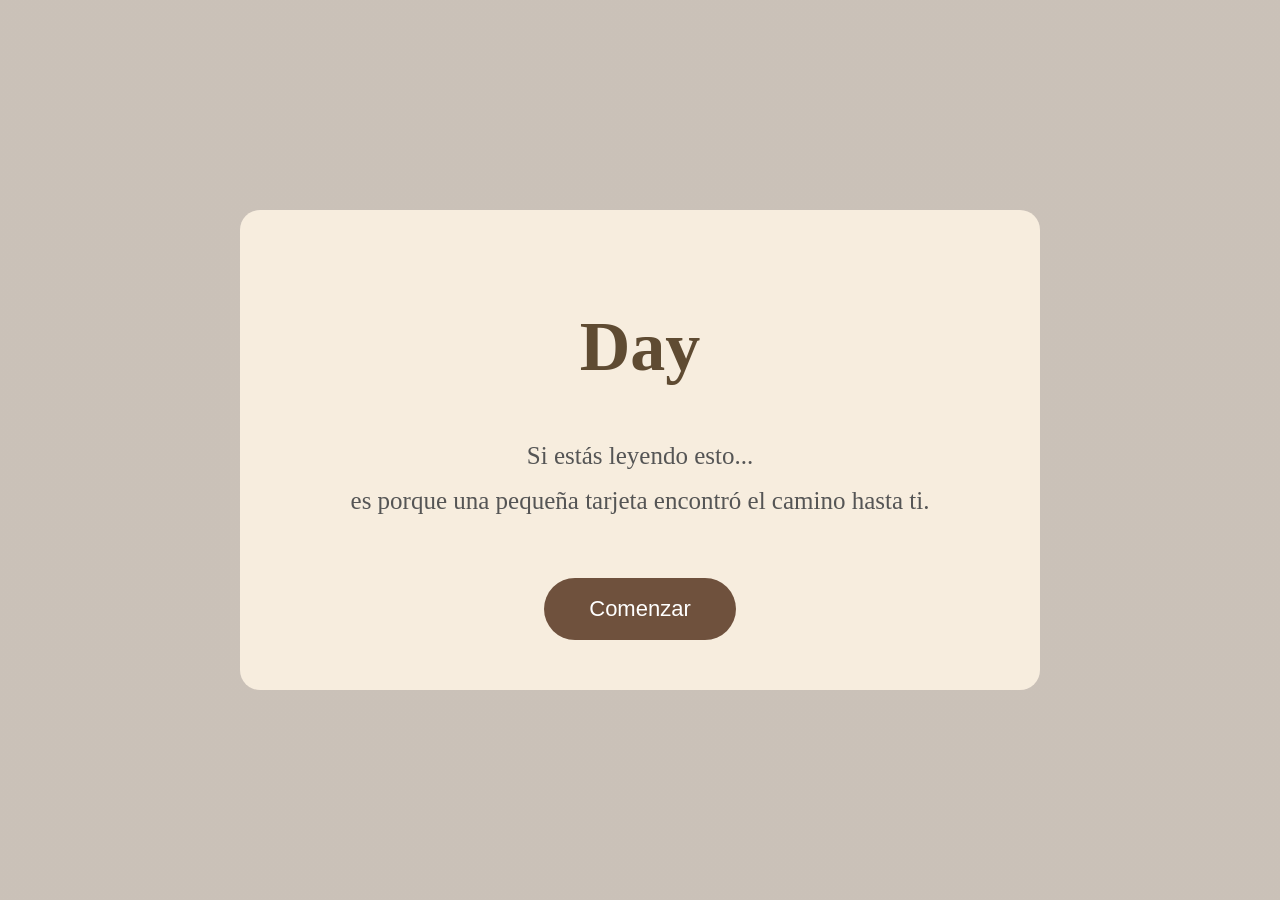
==== index.html @ d551b8c7 "Primera version pagina Day" ====
<!DOCTYPE html>
<html lang="es">

<head>

<meta charset="UTF-8">

<meta name="viewport" content="width=device-width, initial-scale=1.0">

<title>Day</title>

<link rel="stylesheet" href="style.css">

</head>

<body>

<div class="contenedor" id="inicio">

<h1>Day</h1>

<p>
Si estás leyendo esto...<br>
es porque una pequeña tarjeta encontró el camino hasta ti.
</p>

<button id="comenzar">
Comenzar
</button>

</div>


<div class="escena-otono" id="otono">

<div class="hoja hoja1">🍂</div>
<div class="hoja hoja2">🍁</div>
<div class="hoja hoja3">🍂</div>
<div class="hoja hoja4">🍁</div>

</div>


<script src="script.js"></script>

</body>

</html>
---- style.css ----
body{

margin:0;
height:100vh;
display:flex;
justify-content:center;
align-items:center;
font-family:Georgia,serif;

background:
linear-gradient(
rgba(80,50,20,0.3),
rgba(80,50,20,0.3)
),
url("otono.jpg");

background-size:cover;
background-position:center;

}


.contenedor{

text-align:center;
width:700px;

background:rgba(255,245,230,0.85);

padding:50px;

border-radius:20px;

}


h1{

font-size:70px;
color:#5f4b32;

}


p{

font-size:25px;
line-height:1.8;
color:#555;

}


button{

margin-top:30px;

padding:18px 45px;

border:none;

border-radius:40px;

background:#6f513d;

color:white;

font-size:22px;

cursor:pointer;

}



.escena-otono{

display:none;

position:fixed;

width:100%;

height:100%;

background:

linear-gradient(
rgba(120,70,30,.4),
rgba(60,40,20,.6)
),
url("paisaje.jpg");

background-size:cover;

overflow:hidden;

}



.hoja{

position:absolute;

font-size:70px;

animation:caer 5s linear infinite;

}



.hoja1{

left:10%;

}

.hoja2{

left:40%;

animation-delay:1s;

}

.hoja3{

left:70%;

animation-delay:2s;

}

.hoja4{

left:85%;

animation-delay:3s;

}



@keyframes caer{

from{

top:-100px;
transform:rotate(0deg);

}

to{

top:100vh;
transform:rotate(720deg);

}

}
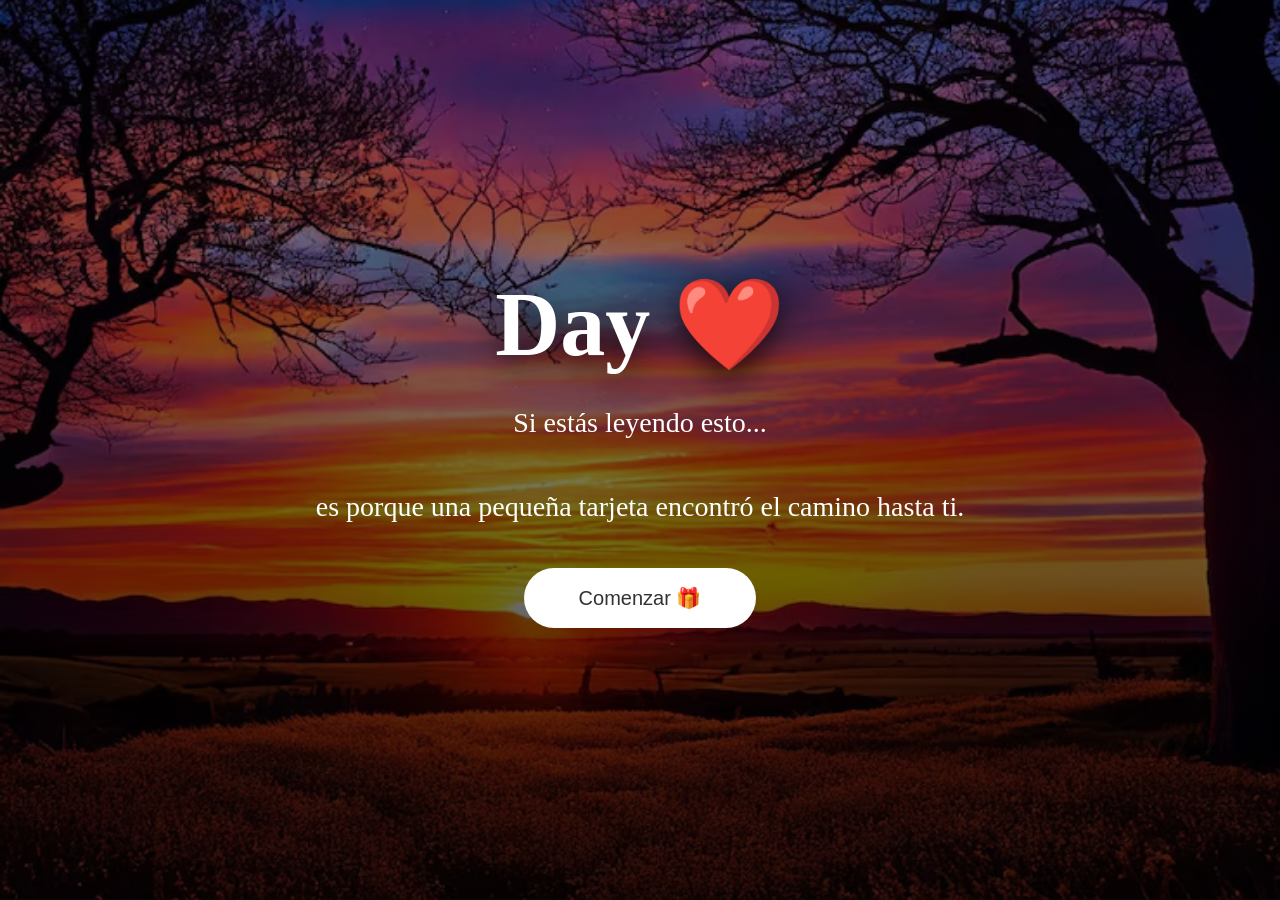
==== commit f03e3484: "Add files via upload" ====
--- a/index.html
+++ b/index.html
@@ -1,48 +1,916 @@
-<!DOCTYPE html>
-<html lang="es">
-
-<head>
-
-<meta charset="UTF-8">
-
-<meta name="viewport" content="width=device-width, initial-scale=1.0">
-
-<title>Day</title>
-
-<link rel="stylesheet" href="style.css">
-
-</head>
-
-<body>
-
-<div class="contenedor" id="inicio">
-
-<h1>Day</h1>
-
-<p>
-Si estás leyendo esto...<br>
-es porque una pequeña tarjeta encontró el camino hasta ti.
-</p>
-
-<button id="comenzar">
-Comenzar
-</button>
-
-</div>
-
-
-<div class="escena-otono" id="otono">
-
-<div class="hoja hoja1">🍂</div>
-<div class="hoja hoja2">🍁</div>
-<div class="hoja hoja3">🍂</div>
-<div class="hoja hoja4">🍁</div>
-
-</div>
-
-
-<script src="script.js"></script>
-
-</body>
-
+<!DOCTYPE html>
+<html lang="es">
+
+<head>
+
+<meta charset="UTF-8">
+
+<meta name="viewport" content="width=device-width, initial-scale=1.0">
+
+<title>Day ❤️</title>
+
+<link rel="stylesheet" href="style.css">
+
+</head>
+
+<body>
+
+
+<!-- ==========================
+     INTRO NEGRA
+========================== -->
+
+<section id="intro" class="intro">
+
+    <div class="intro-texto">
+
+        <h1>Day ❤️</h1>
+
+    </div>
+
+</section>
+
+
+<!-- ==========================
+     PORTADA OCASO
+========================== -->
+
+<section id="inicio" class="inicio">
+
+    <div class="contenido">
+
+        <h1>Day ❤️</h1>
+
+        <p id="textoPortada">
+
+            Si estás leyendo esto...
+
+            <br><br>
+
+            es porque una pequeña tarjeta encontró
+            el camino hasta ti.
+
+        </p>
+
+        <button id="comenzar">
+
+            Comenzar 🎁
+
+        </button>
+
+    </div>
+
+</section>
+
+
+<!-- ==========================
+     ESCENA PAISAJE
+========================== -->
+
+<section id="escena" class="escena">
+
+    <div class="mensaje">
+
+        <h2>
+            Hay regalos que se entregan con las manos...
+        </h2>
+
+        <p>
+            y otros que se construyen con el corazón.
+        </p>
+
+    </div>
+
+</section>
+
+
+<!-- ==========================
+     TRANSICION NEGRA
+========================== -->
+
+<section id="fade" class="fade"></section>
+
+
+<!-- ==========================
+     PAGINA PRINCIPAL
+========================== -->
+
+<section id="principal" class="principal">
+
+<div class="capa">
+
+
+<header>
+
+<h1>
+Hola Day ❤️
+</h1>
+
+<p>
+
+Qué bueno que estés aquí.
+
+<br><br>
+
+Este pequeño espacio guarda
+31 pequeños momentos para ti.
+
+<br><br>
+
+Descubre uno cada día.
+
+</p>
+
+</header>
+
+
+<!-- ==========================
+     CALENDARIO
+========================== -->
+
+<section class="calendario">
+
+<h2>
+📅 31 pequeños momentos para ti ❤️
+</h2>
+
+<div class="dias">
+
+
+<div class="dia" data-dia="1">
+<span>01</span>
+🔒
+</div>
+
+<div class="dia" data-dia="2">
+<span>02</span>
+🔒
+</div>
+
+<div class="dia" data-dia="3">
+<span>03</span>
+🔒
+</div>
+
+<div class="dia" data-dia="4">
+<span>04</span>
+🎂
+</div>
+
+<div class="dia" data-dia="5">
+<span>05</span>
+🔒
+</div>
+
+<div class="dia" data-dia="6">
+<span>06</span>
+🔒
+</div>
+
+<div class="dia" data-dia="7">
+<span>07</span>
+🔒
+</div>
+
+<div class="dia" data-dia="8">
+<span>08</span>
+🔒
+</div>
+
+<div class="dia" data-dia="9">
+<span>09</span>
+🔒
+</div>
+
+<div class="dia" data-dia="10">
+<span>10</span>
+🎁
+</div>
+
+<div class="dia" data-dia="11">
+<span>11</span>
+🔒
+</div>
+
+<div class="dia" data-dia="12">
+<span>12</span>
+🔒
+</div>
+
+<div class="dia" data-dia="13">
+<span>13</span>
+🔒
+</div>
+
+<div class="dia" data-dia="14">
+<span>14</span>
+🔒
+</div>
+
+<div class="dia" data-dia="15">
+<span>15</span>
+🔒
+</div>
+
+<div class="dia" data-dia="16">
+<span>16</span>
+🔒
+</div>
+
+<div class="dia" data-dia="17">
+<span>17</span>
+🔒
+</div>
+
+<div class="dia" data-dia="18">
+<span>18</span>
+🌅
+</div>
+
+<div class="dia" data-dia="19">
+<span>19</span>
+🔒
+</div>
+
+<div class="dia" data-dia="20">
+<span>20</span>
+🔒
+</div>
+
+<div class="dia" data-dia="21">
+<span>21</span>
+🔒
+</div>
+
+<div class="dia" data-dia="22">
+<span>22</span>
+🔒
+</div>
+
+<div class="dia" data-dia="23">
+<span>23</span>
+🔒
+</div>
+
+<div class="dia" data-dia="24">
+<span>24</span>
+🍽️
+</div>
+
+<div class="dia" data-dia="25">
+<span>25</span>
+🔒
+</div>
+
+<div class="dia" data-dia="26">
+<span>26</span>
+🔒
+</div>
+
+<div class="dia" data-dia="27">
+<span>27</span>
+🔒
+</div>
+
+<div class="dia" data-dia="28">
+<span>28</span>
+🔒
+</div>
+
+<div class="dia" data-dia="29">
+<span>29</span>
+🔒
+</div>
+
+<div class="dia" data-dia="30">
+<span>30</span>
+🔒
+</div>
+
+<div class="dia" data-dia="31">
+<span>31</span>
+🎁
+</div>
+
+
+</div>
+
+</section>
+
+
+<!-- ==========================
+     CARTA DE LOS DIAS
+========================== -->
+
+<div id="cartaModal" class="carta-modal">
+
+    <div class="carta">
+
+        <div class="carta-frente">
+
+            <h2 id="diaCarta">
+                Día ❤️
+            </h2>
+
+            <p id="fraseCarta">
+            </p>
+
+            <button id="abrirRegalo">
+                Abrir sorpresa ✨
+            </button>
+
+            <button id="cerrarCarta">
+                Cerrar ❤️
+            </button>
+
+        </div>
+
+
+        <div class="carta-atras">
+
+            <h2 id="tituloRegalo">
+            </h2>
+
+            <p id="mensajeRegalo">
+            </p>
+
+            <button id="canjearRegalo">
+                Canjear mi sorpresa ❤️
+            </button>
+
+            <button id="cerrarCartaAtras">
+                Cerrar ❤️
+            </button>
+
+        </div>
+
+    </div>
+
+</div>
+
+
+<!-- ==========================
+     CARTA PERSONAL
+========================== -->
+
+<section class="carta-personal-seccion">
+
+    <div class="carta-personal-intro">
+
+        <div class="carta-personal-icono">
+            💌
+        </div>
+
+        <h2>
+            Una carta para ti
+        </h2>
+
+        <p>
+            Hay cosas que son difíciles de decir
+            en una conversación...
+            así que decidí escribirlas.
+        </p>
+
+        <button id="abrirCartaPersonal">
+            Leer mi carta ❤️
+        </button>
+
+    </div>
+
+</section>
+
+
+<!-- ==========================
+     MODAL CARTA PERSONAL
+========================== -->
+
+<div id="modalCartaPersonal" class="modal-carta-personal">
+
+    <div class="carta-personal">
+
+        <button
+            id="cerrarCartaPersonal"
+            class="cerrar-carta-personal"
+            aria-label="Cerrar carta"
+        >
+            ×
+        </button>
+
+
+        <div class="carta-personal-contenido">
+
+            <div class="carta-personal-corazon">
+                ❤️
+            </div>
+
+            <h2>
+                Para Day
+            </h2>
+
+            <div class="linea-carta"></div>
+
+
+            <div class="texto-carta-personal">
+
+                <p>
+                    Creo que intentar explicar lo que significas
+                    para mí sería complicado.
+                </p>
+
+                <p>
+                    No porque no tenga palabras, sino porque
+                    siento que ninguna sería suficiente.
+                </p>
+
+                <p>
+                    Si dijera que eres una persona importante
+                    para mí, estaría diciendo la verdad, pero
+                    también estaría dejando fuera demasiadas cosas.
+                </p>
+
+                <p>
+                    Eres de esas personas que están cuando
+                    realmente importa. Que escuchan, que alientan,
+                    que ayudan, que guían y que acompañan.
+                </p>
+
+                <p>
+                    Y eso no es algo pequeño.
+                </p>
+
+                <p>
+                    Eres amor, dedicación, disciplina, intriga,
+                    sensibilidad y muchas cosas que probablemente
+                    ni tú misma alcanzas a reconocer.
+                </p>
+
+                <p>
+                    Eres especial.
+                </p>
+
+                <p class="texto-destacado">
+                    Eres grandiosa. ❤️
+                </p>
+
+                <p>
+                    Y quizás por eso mismo hice todo esto.
+                </p>
+
+                <p>
+                    Porque te ganaste una parte enorme de mi cariño.
+                </p>
+
+                <p>
+                    Estuviste en momentos en los que yo realmente
+                    creí estar solo. Momentos en los que tenía la
+                    cabeza llena de ideas, problemas y desorden.
+                </p>
+
+                <p>
+                    Y tú estuviste ahí.
+                </p>
+
+                <p>
+                    Con tu calidez.
+                </p>
+
+                <p>
+                    Con tu presencia.
+                </p>
+
+                <p>
+                    Con tu atención.
+                </p>
+
+                <p>
+                    Ayudándome a ordenar un poco todo aquello que
+                    tenía dentro y a seguir adelante.
+                </p>
+
+                <p>
+                    Quizás nunca te diste cuenta de lo mucho que
+                    eso significó para mí.
+                </p>
+
+                <p>
+                    Pero yo sí.
+                </p>
+
+                <p>
+                    Y nunca voy a dejar de agradecerlo.
+                </p>
+
+                <p>
+                    Te agradezco tu tiempo.
+                </p>
+
+                <p>
+                    Tu compañía.
+                </p>
+
+                <p>
+                    Tus conversaciones.
+                </p>
+
+                <p>
+                    Tu forma de estar.
+                </p>
+
+                <p>
+                    Y te agradezco simplemente por ser tú.
+                </p>
+
+                <p>
+                    Cuando comencé a preparar esto pensé:
+                </p>
+
+                <p class="texto-destacado">
+                    “Espero que le guste.” 😂
+                </p>
+
+                <p>
+                    Y mientras lo hacía me di cuenta de algo:
+                    realmente nunca había preparado algo así
+                    para alguien.
+                </p>
+
+                <p>
+                    Le puse mucho tiempo, dedicación y amor.
+                </p>
+
+                <p>
+                    No porque quisiera hacer algo perfecto,
+                    sino porque quería hacer algo que estuviera
+                    a la altura de lo especial que eres para mí.
+                </p>
+
+                <p>
+                    Nunca voy a olvidar cómo comenzó todo.
+                </p>
+
+                <p>
+                    Fue un verdadero carrusel de emociones.
+                </p>
+
+                <p>
+                    Me atreví a hacer algo que probablemente
+                    no volvería a hacer 😂.
+                </p>
+
+                <p>
+                    Me arriesgué al rechazo.
+                </p>
+
+                <p>
+                    Y tú, en lugar de hacerme sentir mal,
+                    fuiste gentil conmigo.
+                </p>
+
+                <p>
+                    Eso también es algo que nunca voy a olvidar.
+                </p>
+
+                <p>
+                    Y hay algo que quizá nunca te dije
+                    de esta manera:
+                </p>
+
+                <p class="texto-destacado">
+                    Amo tu compañía.
+                </p>
+
+                <p class="texto-destacado">
+                    Amo tu presencia.
+                </p>
+
+                <p class="texto-destacado">
+                    Amo tu forma de atender y entender las cosas.
+                </p>
+
+                <p>
+                    Amo esos pequeños detalles de tu manera de ser
+                    que probablemente tú ni siquiera consideras
+                    importantes.
+                </p>
+
+                <p>
+                    Y sí...
+                </p>
+
+                <p>
+                    Hubo una parte de mí que hubiera querido que
+                    las cosas llevaran otro rumbo.
+                </p>
+
+                <p>
+                    Hubiera querido que realmente lo intentáramos.
+                </p>
+
+                <p>
+                    Que nos hubiéramos dado la oportunidad de
+                    descubrir qué podía pasar.
+                </p>
+
+                <p>
+                    Y quizás, probablemente,
+                    <strong>lo hubiéramos hecho bien.</strong>
+                </p>
+
+                <p>
+                    Pero me arrepiento de no haber sido el hombre
+                    que merecías en tu vida.
+                </p>
+
+                <p>
+                    Y aun así quiero que sepas algo:
+                </p>
+
+                <p class="texto-destacado">
+                    El hecho de no haber sido ese hombre no hizo
+                    que dejara de quererte.
+                </p>
+
+                <p>
+                    Tienes una gran parte de mi corazón.
+                </p>
+
+                <p>
+                    Y probablemente siempre será así.
+                </p>
+
+                <p>
+                    Quiero que la vida te dé todo lo bueno
+                    que mereces.
+                </p>
+
+                <p>
+                    Sé que eres un roble, o al menos eso es lo que
+                    quieres mostrarle al mundo.
+                </p>
+
+                <p>
+                    Pero sé que dentro de ti también existe esa
+                    parte frágil que nos hace humanos.
+                </p>
+
+                <p>
+                    Y esa parte también merece cuidado.
+                </p>
+
+                <p>
+                    La vida no siempre será sencilla.
+                </p>
+
+                <p>
+                    Habrá pruebas, decisiones, días buenos y
+                    días difíciles.
+                </p>
+
+                <p>
+                    Pero cada una de ellas tendrá algo que enseñarte.
+                </p>
+
+                <p>
+                    Así que nunca tengas miedo de arriesgarte.
+                </p>
+
+                <p>
+                    No tengas miedo de vivir.
+                </p>
+
+                <p>
+                    No tengas miedo de sentir.
+                </p>
+
+                <p>
+                    Porque aunque no todo en la vida sea felicidad,
+                    tenemos esta vida para vivirla.
+                </p>
+
+                <p>
+                    Para disfrutarla.
+                </p>
+
+                <p>
+                    Para aprender.
+                </p>
+
+                <p>
+                    Para querer.
+                </p>
+
+                <p>
+                    Y para seguir adelante.
+                </p>
+
+                <p>
+                    Espero que siempre encuentres motivos
+                    para sonreír.
+                </p>
+
+                <p>
+                    Y espero que, cuando algún día recuerdes este
+                    pequeño regalo, recuerdes también que alguien
+                    quiso dedicar tiempo, esfuerzo y cariño
+                    simplemente para decirte:
+                </p>
+
+                <p class="texto-final">
+                    Gracias por existir en mi vida.
+                </p>
+
+                <p class="firma">
+                    Te quiero, Day. ❤️
+                </p>
+
+            </div>
+
+        </div>
+
+    </div>
+
+</div>
+
+
+<!-- ==========================
+     RECUERDOS
+========================== -->
+
+<section class="recuerdos-seccion">
+
+    <div class="recuerdos-intro">
+
+        <div class="recuerdos-icono">
+            📸
+        </div>
+
+        <h2>
+            Nuestros recuerdos
+        </h2>
+
+        <p>
+            Algunos momentos merecen quedarse
+            guardados para siempre.
+        </p>
+
+
+        <!-- ==========================
+             COLLAGE HAZARD
+        ========================== -->
+
+        <div class="hazard-collage">
+
+            <img src="hazard/hazard1.jpeg" alt="Hazard 1">
+
+            <img src="hazard/hazard2.jpeg" alt="Hazard 2">
+
+            <img src="hazard/hazard3.jpeg" alt="Hazard 3">
+
+            <img src="hazard/hazard4.jpeg" alt="Hazard 4">
+
+            <img src="hazard/hazard5.jpeg" alt="Hazard 5">
+
+            <img src="hazard/hazard6.jpeg" alt="Hazard 6">
+
+            <img src="hazard/hazard7.jpeg" alt="Hazard 7">
+
+            <img src="hazard/hazard8.jpeg" alt="Hazard 8">
+
+        </div>
+
+
+        <div class="hazard-mensaje">
+
+            <p>
+                Feliz cumple, mamá ❤️
+            </p>
+
+            <span>
+                De tu pequeño Hazard 🐾
+            </span>
+
+        </div>
+
+    </div>
+
+</section>
+
+
+<!-- ==========================
+     CANJES ESPECIALES
+========================== -->
+
+<div id="canjes">
+
+    <h2>
+        🎁 Canjes Especiales para Day ❤️
+    </h2>
+
+    <p>
+        Estos momentos estarán esperando por ti.
+        Cuando decidas disfrutarlos, podrás encontrarlos aquí.
+    </p>
+
+    <div id="listaCanjes">
+
+        <div class="canje-vacio" id="canjeVacio">
+
+            ✨
+
+            <br><br>
+
+            Todavía no has elegido ninguna sorpresa.
+
+            <br>
+
+            Cuando canjees una,
+            aparecerá aquí para ti. ❤️
+
+        </div>
+
+    </div>
+
+</div>
+
+
+<!-- ==========================
+     MODAL DE CANJE
+========================== -->
+
+<div id="modalCanje" class="modal-canje">
+
+    <div class="contenido-canje">
+
+        <div class="icono-canje">
+            ✨
+        </div>
+
+        <h2>
+            Tu sorpresa ha sido guardada
+        </h2>
+
+        <p>
+            Day ❤️
+        </p>
+
+        <div class="mensaje-canje">
+
+            Has elegido disfrutar de este momento.
+
+            <br><br>
+
+            Ahora solo queda encontrar
+            el momento perfecto para hacerlo realidad.
+
+        </div>
+
+        <div class="canje-seleccionado">
+
+            🎟️
+            <span id="nombreCanjeModal">
+                Canje seleccionado
+            </span>
+
+        </div>
+
+        <button id="cerrarModalCanje">
+            Cerrar ❤️
+        </button>
+
+    </div>
+
+</div>
+
+
+</div>
+
+</section>
+
+
+<!-- ==========================
+     EMAILJS
+========================== -->
+
+<script
+    type="text/javascript"
+    src="https://cdn.jsdelivr.net/npm/@emailjs/browser@4/dist/email.min.js">
+</script>
+
+<script>
+
+emailjs.init({
+    publicKey: "J46f4MGZOtSglDs2c"
+});
+
+</script>
+
+
+<!-- ==========================
+     SCRIPT DEL PROYECTO
+========================== -->
+
+<script src="script.js"></script>
+
+</body>
+
 </html>
--- a/style.css
+++ b/style.css
@@ -1,162 +1,1923 @@
-body{
-
-margin:0;
-height:100vh;
-display:flex;
-justify-content:center;
-align-items:center;
-font-family:Georgia,serif;
-
-background:
-linear-gradient(
-rgba(80,50,20,0.3),
-rgba(80,50,20,0.3)
-),
-url("otono.jpg");
-
-background-size:cover;
-background-position:center;
-
-}
-
-
-.contenedor{
-
-text-align:center;
-width:700px;
-
-background:rgba(255,245,230,0.85);
-
-padding:50px;
-
-border-radius:20px;
-
-}
-
-
-h1{
-
-font-size:70px;
-color:#5f4b32;
-
-}
-
-
-p{
-
-font-size:25px;
-line-height:1.8;
-color:#555;
-
-}
-
-
-button{
-
-margin-top:30px;
-
-padding:18px 45px;
-
-border:none;
-
-border-radius:40px;
-
-background:#6f513d;
-
-color:white;
-
-font-size:22px;
-
-cursor:pointer;
-
-}
-
-
-
-.escena-otono{
-
-display:none;
-
-position:fixed;
-
-width:100%;
-
-height:100%;
-
-background:
-
-linear-gradient(
-rgba(120,70,30,.4),
-rgba(60,40,20,.6)
-),
-url("paisaje.jpg");
-
-background-size:cover;
-
-overflow:hidden;
-
-}
-
-
-
-.hoja{
-
-position:absolute;
-
-font-size:70px;
-
-animation:caer 5s linear infinite;
-
-}
-
-
-
-.hoja1{
-
-left:10%;
-
-}
-
-.hoja2{
-
-left:40%;
-
-animation-delay:1s;
-
-}
-
-.hoja3{
-
-left:70%;
-
-animation-delay:2s;
-
-}
-
-.hoja4{
-
-left:85%;
-
-animation-delay:3s;
-
-}
-
-
-
-@keyframes caer{
-
-from{
-
-top:-100px;
-transform:rotate(0deg);
-
-}
-
-to{
-
-top:100vh;
-transform:rotate(720deg);
-
-}
-
+*{
+margin:0;
+padding:0;
+box-sizing:border-box;
+}
+
+html,
+body{
+width:100%;
+min-height:100%;
+font-family:Georgia,serif;
+overflow-x:hidden;
+}
+
+body{
+background:#000;
+}
+
+
+/*==========================
+INTRO NEGRA
+==========================*/
+
+.intro{
+position:fixed;
+inset:0;
+background:black;
+display:flex;
+justify-content:center;
+align-items:center;
+z-index:100;
+animation:
+desaparecerIntro 6s forwards;
+}
+
+.intro-texto h1{
+color:white;
+font-size:100px;
+letter-spacing:8px;
+opacity:0;
+animation:
+aparecerDay 3s ease forwards;
+}
+
+@keyframes aparecerDay{
+
+from{
+opacity:0;
+transform:scale(.8);
+filter:blur(10px);
+}
+
+to{
+opacity:1;
+transform:scale(1);
+filter:blur(0);
+}
+
+}
+
+@keyframes desaparecerIntro{
+
+0%{
+opacity:1;
+}
+
+80%{
+opacity:1;
+}
+
+100%{
+opacity:0;
+pointer-events:none;
+}
+
+}
+
+
+/*==========================
+PORTADA
+==========================*/
+
+.inicio{
+position:fixed;
+inset:0;
+display:flex;
+justify-content:center;
+align-items:center;
+text-align:center;
+color:white;
+
+background:
+linear-gradient(
+rgba(0,0,0,.35),
+rgba(0,0,0,.70)
+),
+url("ocaso.jpeg");
+
+background-size:cover;
+background-position:center;
+
+z-index:50;
+transition:opacity 3s ease;
+}
+
+.contenido{
+max-width:750px;
+width:90%;
+
+animation:
+entradaContenido 3s ease;
+}
+
+@keyframes entradaContenido{
+
+from{
+opacity:0;
+transform:translateY(50px);
+}
+
+to{
+opacity:1;
+transform:translateY(0);
+}
+
+}
+
+.contenido h1{
+font-size:90px;
+margin-bottom:25px;
+
+text-shadow:
+0 10px 30px rgba(0,0,0,.7);
+}
+
+.contenido p{
+font-size:28px;
+line-height:42px;
+}
+
+button{
+margin-top:40px;
+padding:18px 55px;
+
+border:none;
+border-radius:50px;
+
+font-size:20px;
+cursor:pointer;
+
+background:white;
+color:#333;
+
+transition:.5s;
+}
+
+button:hover{
+transform:scale(1.08);
+}
+
+
+/*==========================
+ESCENA
+==========================*/
+
+.escena{
+position:fixed;
+inset:0;
+
+display:flex;
+justify-content:center;
+align-items:center;
+
+text-align:center;
+color:white;
+
+background:
+linear-gradient(
+rgba(0,0,0,.35),
+rgba(0,0,0,.60)
+),
+url("paisaje.jpeg");
+
+background-size:cover;
+background-position:center;
+
+opacity:0;
+transition:opacity 4s ease;
+}
+
+.escena.mostrar{
+opacity:1;
+}
+
+.mensaje{
+opacity:0;
+transform:translateY(40px);
+transition:3s;
+}
+
+.mensaje.mostrar{
+opacity:1;
+transform:translateY(0);
+}
+
+.mensaje h2{
+font-size:55px;
+}
+
+.mensaje p{
+font-size:30px;
+}
+
+
+/*==========================
+FADE NEGRO
+==========================*/
+
+.fade{
+position:fixed;
+inset:0;
+
+background:black;
+
+opacity:0;
+pointer-events:none;
+
+transition:3s;
+
+z-index:90;
+}
+
+.fade.mostrar{
+opacity:1;
+}
+
+
+/*==========================
+PAGINA PRINCIPAL
+==========================*/
+
+.principal{
+position:fixed;
+inset:0;
+
+overflow:auto;
+
+opacity:0;
+pointer-events:none;
+
+background:
+linear-gradient(
+rgba(10,20,15,.35),
+rgba(10,20,15,.70)
+),
+url("bosque.jpeg");
+
+background-size:cover;
+background-position:center;
+
+transition:3s;
+}
+
+.principal.mostrar{
+opacity:1;
+pointer-events:auto;
+}
+
+.principal::before{
+content:"";
+
+position:absolute;
+inset:0;
+
+background:
+linear-gradient(
+120deg,
+transparent,
+rgba(255,220,150,.25),
+transparent
+);
+
+animation:
+luzBosque 15s infinite;
+}
+
+@keyframes luzBosque{
+
+from{
+transform:translateX(-100%);
+}
+
+to{
+transform:translateX(100%);
+}
+
+}
+
+.capa{
+position:relative;
+z-index:2;
+
+min-height:100vh;
+
+padding:60px 8%;
+
+color:white;
+}
+
+header{
+margin-bottom:50px;
+}
+
+header h1{
+font-size:60px;
+}
+
+header p{
+font-size:24px;
+line-height:38px;
+}
+
+
+/*==========================
+CALENDARIO
+==========================*/
+
+.calendario{
+text-align:center;
+}
+
+.calendario h2{
+font-size:38px;
+margin-bottom:40px;
+}
+
+.dias{
+display:grid;
+
+grid-template-columns:
+repeat(auto-fit,minmax(90px,1fr));
+
+gap:20px;
+}
+
+.dia{
+height:90px;
+
+background:
+rgba(255,255,255,.15);
+
+backdrop-filter:blur(12px);
+
+border-radius:20px;
+
+display:flex;
+flex-direction:column;
+
+justify-content:center;
+align-items:center;
+
+font-size:25px;
+
+cursor:pointer;
+
+transition:.5s;
+
+border:
+1px solid rgba(255,255,255,.3);
+}
+
+.dia:hover{
+transform:
+translateY(-10px)
+scale(1.05);
+
+background:
+rgba(255,255,255,.30);
+}
+
+.dia.bloqueado{
+cursor:not-allowed;
+
+opacity:.45;
+
+filter:grayscale(.4);
+}
+
+.dia.bloqueado:hover{
+transform:none;
+
+background:
+rgba(255,255,255,.15);
+}
+
+.dia.desbloqueado{
+background:
+rgba(255,255,255,.20);
+
+box-shadow:
+0 8px 25px rgba(0,0,0,.12);
+}
+
+.dia.desbloqueado:hover{
+transform:
+translateY(-10px)
+scale(1.05);
+
+background:
+rgba(255,255,255,.32);
+}
+
+.dia span{
+font-size:35px;
+font-weight:bold;
+}
+
+
+/*==========================
+CARTA MODAL DE LOS DIAS
+==========================*/
+
+.carta-modal{
+position:fixed;
+inset:0;
+
+background:
+rgba(0,0,0,.78);
+
+display:none;
+
+justify-content:center;
+align-items:center;
+
+z-index:200;
+
+padding:20px;
+
+overflow-y:auto;
+}
+
+.carta-modal.mostrar{
+display:flex;
+}
+
+.carta{
+width:min(380px,92vw);
+
+height:min(560px,86vh);
+
+min-height:480px;
+
+position:relative;
+
+transform-style:preserve-3d;
+
+transition:1s;
+}
+
+.carta.girar{
+transform:rotateY(180deg);
+}
+
+.carta-frente,
+.carta-atras{
+position:absolute;
+inset:0;
+
+border-radius:25px;
+
+padding:35px;
+
+display:flex;
+flex-direction:column;
+
+justify-content:center;
+align-items:center;
+
+text-align:center;
+
+backface-visibility:hidden;
+
+overflow:hidden;
+}
+
+.carta-frente{
+background:
+linear-gradient(
+135deg,
+#fff7e6,
+#f1d3a3
+);
+
+color:#5a3b20;
+
+box-shadow:
+0 25px 70px rgba(0,0,0,.45);
+}
+
+.carta-atras{
+background:
+linear-gradient(
+135deg,
+#402b1d,
+#8b5e34
+);
+
+color:white;
+
+transform:rotateY(180deg);
+
+box-shadow:
+0 25px 70px rgba(0,0,0,.45);
+
+overflow-y:auto;
+
+justify-content:flex-start;
+
+padding:35px 30px 30px;
+}
+
+.carta h2{
+font-size:29px;
+
+line-height:1.2;
+
+margin-bottom:22px;
+}
+
+.carta p{
+font-size:18px;
+
+line-height:1.55;
+
+white-space:pre-line;
+
+max-width:100%;
+}
+
+.carta button{
+margin-top:25px;
+
+padding:14px 30px;
+
+font-size:17px;
+
+max-width:100%;
+}
+
+.carta-frente button{
+background:white;
+color:#5a3b20;
+}
+
+.carta-atras button{
+color:white;
+background:#6b4423;
+}
+
+#cerrarCarta,
+#cerrarCartaAtras{
+font-size:15px;
+
+padding:11px 28px;
+
+margin-top:15px;
+}
+
+
+/*==========================
+CARTA PERSONAL
+==========================*/
+
+.carta-personal-seccion{
+
+margin-top:70px;
+
+display:flex;
+
+justify-content:center;
+
+text-align:center;
+}
+
+.carta-personal-intro{
+
+width:min(700px,100%);
+
+padding:45px 30px;
+
+background:
+rgba(255,255,255,.12);
+
+backdrop-filter:blur(15px);
+
+border-radius:30px;
+
+border:
+1px solid rgba(255,255,255,.20);
+
+box-shadow:
+0 20px 50px rgba(0,0,0,.20);
+}
+
+.carta-personal-icono{
+
+font-size:55px;
+
+margin-bottom:15px;
+}
+
+.carta-personal-intro h2{
+
+font-size:40px;
+
+margin-bottom:18px;
+}
+
+.carta-personal-intro p{
+
+font-size:21px;
+
+line-height:34px;
+
+max-width:580px;
+
+margin:auto;
+}
+
+.carta-personal-intro button{
+
+background:
+linear-gradient(
+135deg,
+#fffaf1,
+#f1d3a3
+);
+
+color:#5a3b20;
+
+font-weight:bold;
+
+box-shadow:
+0 10px 30px rgba(0,0,0,.25);
+}
+
+
+/*==========================
+MODAL CARTA PERSONAL
+==========================*/
+
+.modal-carta-personal{
+
+position:fixed;
+
+inset:0;
+
+display:none;
+
+justify-content:center;
+align-items:center;
+
+padding:20px;
+
+background:
+rgba(0,0,0,.82);
+
+backdrop-filter:blur(8px);
+
+z-index:450;
+}
+
+.modal-carta-personal.mostrar{
+
+display:flex;
+
+animation:
+aparecerModalCarta .5s ease;
+}
+
+@keyframes aparecerModalCarta{
+
+from{
+opacity:0;
+}
+
+to{
+opacity:1;
+}
+
+}
+
+.carta-personal{
+
+position:relative;
+
+width:min(700px,94vw);
+
+height:min(85vh,800px);
+
+border-radius:25px;
+
+overflow:hidden;
+
+background:
+
+linear-gradient(
+145deg,
+#fffaf1,
+#f3d9ad
+);
+
+color:#5a3b20;
+
+box-shadow:
+0 30px 100px rgba(0,0,0,.65);
+
+animation:
+entrarCartaPersonal .7s ease;
+}
+
+@keyframes entrarCartaPersonal{
+
+from{
+
+opacity:0;
+
+transform:
+translateY(40px)
+scale(.94);
+
+}
+
+to{
+
+opacity:1;
+
+transform:
+translateY(0)
+scale(1);
+
+}
+
+}
+
+.cerrar-carta-personal{
+
+position:absolute;
+
+top:15px;
+right:18px;
+
+z-index:10;
+
+width:45px;
+height:45px;
+
+padding:0;
+
+margin:0;
+
+border-radius:50%;
+
+background:
+rgba(90,59,32,.10);
+
+color:#5a3b20;
+
+font-size:30px;
+
+line-height:45px;
+
+display:flex;
+
+justify-content:center;
+align-items:center;
+
+box-shadow:none;
+}
+
+.cerrar-carta-personal:hover{
+
+transform:scale(1.08);
+
+background:
+rgba(90,59,32,.18);
+}
+
+.carta-personal-contenido{
+
+height:100%;
+
+overflow-y:auto;
+
+padding:
+55px 70px 65px;
+
+scroll-behavior:smooth;
+}
+
+.carta-personal-contenido::-webkit-scrollbar{
+
+width:8px;
+}
+
+.carta-personal-contenido::-webkit-scrollbar-track{
+
+background:
+rgba(90,59,32,.08);
+
+border-radius:10px;
+}
+
+.carta-personal-contenido::-webkit-scrollbar-thumb{
+
+background:
+rgba(90,59,32,.30);
+
+border-radius:10px;
+}
+
+.carta-personal-corazon{
+
+font-size:45px;
+
+text-align:center;
+
+margin-bottom:10px;
+}
+
+.carta-personal h2{
+
+text-align:center;
+
+font-size:38px;
+
+margin-bottom:20px;
+}
+
+.linea-carta{
+
+width:100px;
+
+height:2px;
+
+margin:0 auto 35px;
+
+background:
+rgba(90,59,32,.35);
+}
+
+.texto-carta-personal p{
+
+font-size:19px;
+
+line-height:1.8;
+
+margin-bottom:23px;
+
+text-align:left;
+}
+
+.texto-carta-personal .texto-destacado{
+
+font-size:21px;
+
+font-weight:bold;
+
+text-align:center;
+
+margin:
+30px 0;
+}
+
+.texto-carta-personal .texto-final{
+
+font-size:22px;
+
+font-weight:bold;
+
+text-align:center;
+
+margin-top:40px;
+
+margin-bottom:20px;
+}
+
+.texto-carta-personal .firma{
+
+font-size:27px;
+
+font-weight:bold;
+
+font-style:italic;
+
+text-align:center;
+
+margin-top:20px;
+
+padding-bottom:20px;
+}
+
+
+/*==========================
+RECUERDOS
+==========================*/
+
+.recuerdos-seccion{
+
+margin-top:70px;
+
+display:flex;
+
+justify-content:center;
+
+text-align:center;
+}
+
+.recuerdos-intro{
+
+width:min(950px,100%);
+
+padding:50px 35px;
+
+background:
+rgba(255,255,255,.10);
+
+backdrop-filter:blur(15px);
+
+border-radius:30px;
+
+border:
+1px solid rgba(255,255,255,.18);
+
+box-shadow:
+0 20px 60px rgba(0,0,0,.20);
+}
+
+.recuerdos-icono{
+
+font-size:55px;
+
+margin-bottom:15px;
+}
+
+.recuerdos-intro h2{
+
+font-size:40px;
+
+margin-bottom:18px;
+}
+
+.recuerdos-intro > p{
+
+font-size:21px;
+
+line-height:34px;
+
+max-width:700px;
+
+margin:0 auto;
+}
+
+
+/*==========================
+COLLAGE HAZARD PREMIUM
+==========================*/
+
+.hazard-collage{
+
+width:min(900px,100%);
+
+margin:50px auto 25px;
+
+display:grid;
+
+grid-template-columns:repeat(12,1fr);
+
+grid-auto-rows:85px;
+
+gap:16px;
+
+position:relative;
+
+padding:10px;
+}
+
+
+/* BRILLO SUAVE DETRAS DEL COLLAGE */
+
+.hazard-collage::before{
+
+content:"";
+
+position:absolute;
+
+inset:5%;
+
+background:
+radial-gradient(
+circle,
+rgba(255,220,170,.18),
+transparent 65%
+);
+
+filter:blur(25px);
+
+z-index:-1;
+
+}
+
+
+/* FOTOS */
+
+.hazard-collage img{
+
+width:100%;
+height:100%;
+
+display:block;
+
+object-fit:cover;
+
+border-radius:20px;
+
+border:
+6px solid rgba(255,250,241,.92);
+
+background:#fff;
+
+box-shadow:
+0 18px 35px rgba(0,0,0,.38),
+0 3px 10px rgba(255,255,255,.12);
+
+transition:
+transform .5s ease,
+box-shadow .5s ease,
+filter .5s ease;
+
+animation:
+aparecerHazard .9s ease both;
+
+position:relative;
+}
+
+
+/* POSICIONES */
+
+.hazard-collage img:nth-child(1){
+
+grid-column:1 / 5;
+grid-row:1 / 5;
+
+transform:rotate(-3deg);
+
+animation-delay:.1s;
+}
+
+.hazard-collage img:nth-child(2){
+
+grid-column:5 / 9;
+grid-row:1 / 4;
+
+transform:rotate(2deg);
+
+animation-delay:.2s;
+}
+
+.hazard-collage img:nth-child(3){
+
+grid-column:9 / 13;
+grid-row:1 / 5;
+
+transform:rotate(-2deg);
+
+animation-delay:.3s;
+}
+
+.hazard-collage img:nth-child(4){
+
+grid-column:3 / 7;
+grid-row:4 / 8;
+
+transform:rotate(2deg);
+
+animation-delay:.4s;
+}
+
+.hazard-collage img:nth-child(5){
+
+grid-column:7 / 11;
+grid-row:4 / 8;
+
+transform:rotate(-2deg);
+
+animation-delay:.5s;
+}
+
+.hazard-collage img:nth-child(6){
+
+grid-column:1 / 4;
+grid-row:6 / 10;
+
+transform:rotate(3deg);
+
+animation-delay:.6s;
+}
+
+.hazard-collage img:nth-child(7){
+
+grid-column:4 / 8;
+grid-row:8 / 12;
+
+transform:rotate(-2deg);
+
+animation-delay:.7s;
+}
+
+.hazard-collage img:nth-child(8){
+
+grid-column:8 / 13;
+grid-row:8 / 12;
+
+transform:rotate(2deg);
+
+animation-delay:.8s;
+}
+
+
+/* EFECTO AL PASAR EL MOUSE */
+
+.hazard-collage img:hover{
+
+transform:
+translateY(-12px)
+scale(1.06)
+rotate(0deg);
+
+box-shadow:
+0 30px 55px rgba(0,0,0,.55),
+0 0 25px rgba(255,230,190,.20);
+
+filter:brightness(1.08);
+
+z-index:10;
+}
+
+
+/* ANIMACION DE ENTRADA */
+
+@keyframes aparecerHazard{
+
+from{
+
+opacity:0;
+
+transform:
+translateY(35px)
+scale(.88)
+rotate(0deg);
+
+}
+
+to{
+
+opacity:1;
+
+}
+
+}
+
+
+/*==========================
+MENSAJE HAZARD
+==========================*/
+
+.hazard-mensaje{
+
+margin:45px auto 10px;
+
+text-align:center;
+
+padding:30px 25px;
+
+max-width:700px;
+
+border-radius:25px;
+
+background:
+linear-gradient(
+135deg,
+rgba(255,250,241,.12),
+rgba(255,220,170,.08)
+);
+
+border:
+1px solid rgba(255,255,255,.20);
+
+box-shadow:
+0 15px 40px rgba(0,0,0,.20);
+}
+
+.hazard-mensaje p{
+
+font-size:30px;
+
+line-height:1.4;
+
+margin-bottom:10px;
+
+font-weight:bold;
+}
+
+.hazard-mensaje span{
+
+font-size:21px;
+
+opacity:.9;
+
+font-style:italic;
+}
+
+
+/*==========================
+CANJES
+==========================*/
+
+#canjes{
+
+margin-top:70px;
+
+padding:45px;
+
+background:
+rgba(255,255,255,.12);
+
+backdrop-filter:blur(15px);
+
+border-radius:25px;
+
+color:white;
+
+text-align:center;
+}
+
+#canjes h2{
+
+font-size:40px;
+
+margin-bottom:20px;
+}
+
+#canjes p{
+
+font-size:22px;
+
+line-height:35px;
+
+margin-bottom:35px;
+}
+
+.canje-vacio{
+
+max-width:600px;
+
+margin:0 auto;
+
+padding:35px 25px;
+
+border-radius:20px;
+
+background:
+rgba(255,255,255,.10);
+
+border:
+1px solid rgba(255,255,255,.20);
+
+font-size:20px;
+
+line-height:30px;
+
+opacity:.9;
+}
+
+.canje-guardado{
+
+max-width:600px;
+
+margin:20px auto;
+
+padding:30px;
+
+border-radius:22px;
+
+background:
+
+linear-gradient(
+135deg,
+rgba(255,255,255,.22),
+rgba(255,220,170,.16)
+);
+
+border:
+1px solid rgba(255,255,255,.35);
+
+box-shadow:
+0 15px 40px rgba(0,0,0,.25);
+
+text-align:left;
+
+animation:
+aparecerCanje .8s ease;
+}
+
+.canje-guardado .canje-icono{
+
+font-size:42px;
+
+margin-bottom:15px;
+}
+
+.canje-guardado h3{
+
+font-size:27px;
+
+margin-bottom:12px;
+}
+
+.canje-guardado p{
+
+font-size:18px !important;
+
+line-height:28px !important;
+
+margin-bottom:0 !important;
+}
+
+.canje-guardado .estado-canje{
+
+display:inline-block;
+
+margin-top:20px;
+
+padding:8px 18px;
+
+border-radius:30px;
+
+background:
+rgba(255,255,255,.20);
+
+font-size:15px;
+}
+
+@keyframes aparecerCanje{
+
+from{
+
+opacity:0;
+
+transform:
+translateY(25px)
+scale(.95);
+
+}
+
+to{
+
+opacity:1;
+
+transform:
+translateY(0)
+scale(1);
+
+}
+
+}
+
+
+/*==========================
+MODAL CANJE
+==========================*/
+
+.modal-canje{
+
+position:fixed;
+
+inset:0;
+
+display:none;
+
+justify-content:center;
+align-items:center;
+
+padding:20px;
+
+background:
+rgba(0,0,0,.72);
+
+backdrop-filter:blur(8px);
+
+z-index:500;
+}
+
+.modal-canje.mostrar{
+
+display:flex;
+
+animation:
+aparecerFondoCanje .4s ease;
+}
+
+@keyframes aparecerFondoCanje{
+
+from{
+opacity:0;
+}
+
+to{
+opacity:1;
+}
+
+}
+
+.contenido-canje{
+
+width:min(480px,95%);
+
+max-height:90vh;
+
+overflow-y:auto;
+
+padding:45px 35px;
+
+border-radius:30px;
+
+text-align:center;
+
+color:#5a3b20;
+
+background:
+
+linear-gradient(
+145deg,
+#fffaf1,
+#f3d9ad
+);
+
+box-shadow:
+0 30px 90px rgba(0,0,0,.55);
+
+animation:
+entrarModalCanje .6s ease;
+}
+
+@keyframes entrarModalCanje{
+
+from{
+
+opacity:0;
+
+transform:
+translateY(30px)
+scale(.9);
+
+}
+
+to{
+
+opacity:1;
+
+transform:
+translateY(0)
+scale(1);
+
+}
+
+}
+
+.icono-canje{
+
+font-size:55px;
+
+margin-bottom:15px;
+}
+
+.contenido-canje h2{
+
+font-size:30px;
+
+margin-bottom:15px;
+}
+
+.contenido-canje > p{
+
+font-size:22px;
+
+margin-bottom:25px;
+}
+
+.mensaje-canje{
+
+font-size:18px;
+
+line-height:29px;
+
+margin-bottom:25px;
+}
+
+.canje-seleccionado{
+
+padding:15px;
+
+border-radius:18px;
+
+background:
+rgba(255,255,255,.55);
+
+font-size:18px;
+
+font-weight:bold;
+}
+
+#cerrarModalCanje{
+
+background:#5a3b20;
+
+color:white;
+
+margin-top:28px;
+
+padding:14px 35px;
+}
+
+
+/*==========================
+ANIMACION CANJE
+==========================*/
+
+.canjesello{
+
+animation:
+aparecerSello 1s ease;
+}
+
+@keyframes aparecerSello{
+
+from{
+
+transform:scale(.5);
+
+opacity:0;
+
+}
+
+to{
+
+transform:scale(1);
+
+opacity:1;
+
+}
+
+}
+
+
+/*==========================
+RESPONSIVE MOVIL
+==========================*/
+
+@media(max-width:600px){
+
+.intro-texto h1{
+font-size:65px;
+}
+
+.contenido h1{
+font-size:65px;
+}
+
+.contenido p{
+font-size:22px;
+line-height:32px;
+}
+
+.mensaje h2{
+font-size:35px;
+}
+
+.mensaje p{
+font-size:22px;
+}
+
+header h1{
+font-size:42px;
+}
+
+header p{
+font-size:18px;
+line-height:28px;
+}
+
+.calendario h2{
+font-size:28px;
+}
+
+.dia{
+height:75px;
+}
+
+
+/* CARTA DEL DIA */
+
+.carta{
+
+width:92vw;
+
+height:530px;
+
+min-height:0;
+}
+
+.carta-frente,
+.carta-atras{
+
+padding:28px 24px;
+}
+
+.carta h2{
+
+font-size:26px;
+
+margin-bottom:18px;
+}
+
+.carta p{
+
+font-size:17px;
+
+line-height:1.45;
+}
+
+.carta button{
+
+font-size:16px;
+
+padding:13px 24px;
+
+margin-top:20px;
+}
+
+
+/* CARTA PERSONAL */
+
+.carta-personal-seccion{
+
+margin-top:50px;
+}
+
+.carta-personal-intro{
+
+padding:35px 22px;
+}
+
+.carta-personal-intro h2{
+
+font-size:30px;
+}
+
+.carta-personal-intro p{
+
+font-size:18px;
+
+line-height:29px;
+}
+
+.carta-personal{
+
+width:94vw;
+
+height:88vh;
+
+border-radius:22px;
+}
+
+.carta-personal-contenido{
+
+padding:
+50px 25px 45px;
+}
+
+.carta-personal-corazon{
+
+font-size:38px;
+}
+
+.carta-personal h2{
+
+font-size:31px;
+}
+
+.texto-carta-personal p{
+
+font-size:17px;
+
+line-height:1.7;
+
+margin-bottom:20px;
+}
+
+.texto-carta-personal .texto-destacado{
+
+font-size:19px;
+
+margin:25px 0;
+}
+
+.texto-carta-personal .texto-final{
+
+font-size:20px;
+
+margin-top:35px;
+}
+
+.texto-carta-personal .firma{
+
+font-size:24px;
+}
+
+
+/* RECUERDOS */
+
+.recuerdos-seccion{
+
+margin-top:50px;
+}
+
+.recuerdos-intro{
+
+width:100%;
+
+padding:35px 15px;
+
+border-radius:25px;
+}
+
+.recuerdos-intro h2{
+
+font-size:30px;
+}
+
+.recuerdos-intro > p{
+
+font-size:18px;
+
+line-height:29px;
+
+padding:0 5px;
+}
+
+
+/* COLLAGE HAZARD MOVIL */
+
+.hazard-collage{
+
+width:100%;
+
+grid-template-columns:repeat(6,1fr);
+
+grid-auto-rows:65px;
+
+gap:10px;
+
+margin-top:35px;
+
+padding:8px;
+}
+
+.hazard-collage img{
+
+border-radius:15px;
+
+border:4px solid rgba(255,250,241,.92);
+
+box-shadow:
+0 12px 25px rgba(0,0,0,.35);
+}
+
+
+/* POSICIONES MOVIL */
+
+.hazard-collage img:nth-child(1){
+
+grid-column:1 / 4;
+
+grid-row:1 / 4;
+
+}
+
+.hazard-collage img:nth-child(2){
+
+grid-column:4 / 7;
+
+grid-row:1 / 4;
+
+}
+
+.hazard-collage img:nth-child(3){
+
+grid-column:2 / 6;
+
+grid-row:4 / 7;
+
+}
+
+.hazard-collage img:nth-child(4){
+
+grid-column:1 / 4;
+
+grid-row:7 / 10;
+
+}
+
+.hazard-collage img:nth-child(5){
+
+grid-column:4 / 7;
+
+grid-row:7 / 10;
+
+}
+
+.hazard-collage img:nth-child(6){
+
+grid-column:1 / 4;
+
+grid-row:10 / 13;
+
+}
+
+.hazard-collage img:nth-child(7){
+
+grid-column:4 / 7;
+
+grid-row:10 / 13;
+
+}
+
+.hazard-collage img:nth-child(8){
+
+grid-column:2 / 6;
+
+grid-row:13 / 16;
+
+}
+
+
+/* MENSAJE HAZARD */
+
+.hazard-mensaje{
+
+margin-top:30px;
+
+padding:25px 15px;
+
+border-radius:22px;
+}
+
+.hazard-mensaje p{
+
+font-size:23px;
+
+line-height:30px;
+}
+
+.hazard-mensaje span{
+
+font-size:18px;
+
+line-height:28px;
+}
+
+
+/* CANJES */
+
+#canjes{
+
+padding:30px 20px;
+}
+
+#canjes h2{
+
+font-size:30px;
+}
+
+#canjes p{
+
+font-size:18px;
+
+line-height:29px;
+}
+
+.contenido-canje{
+
+padding:35px 25px;
+}
+
+.contenido-canje h2{
+
+font-size:25px;
+}
+
+}
+
+
+/*==========================
+DETALLES FINALES
+==========================*/
+
+::selection{
+
+background:#ffffff;
+
+color:#333;
 }
